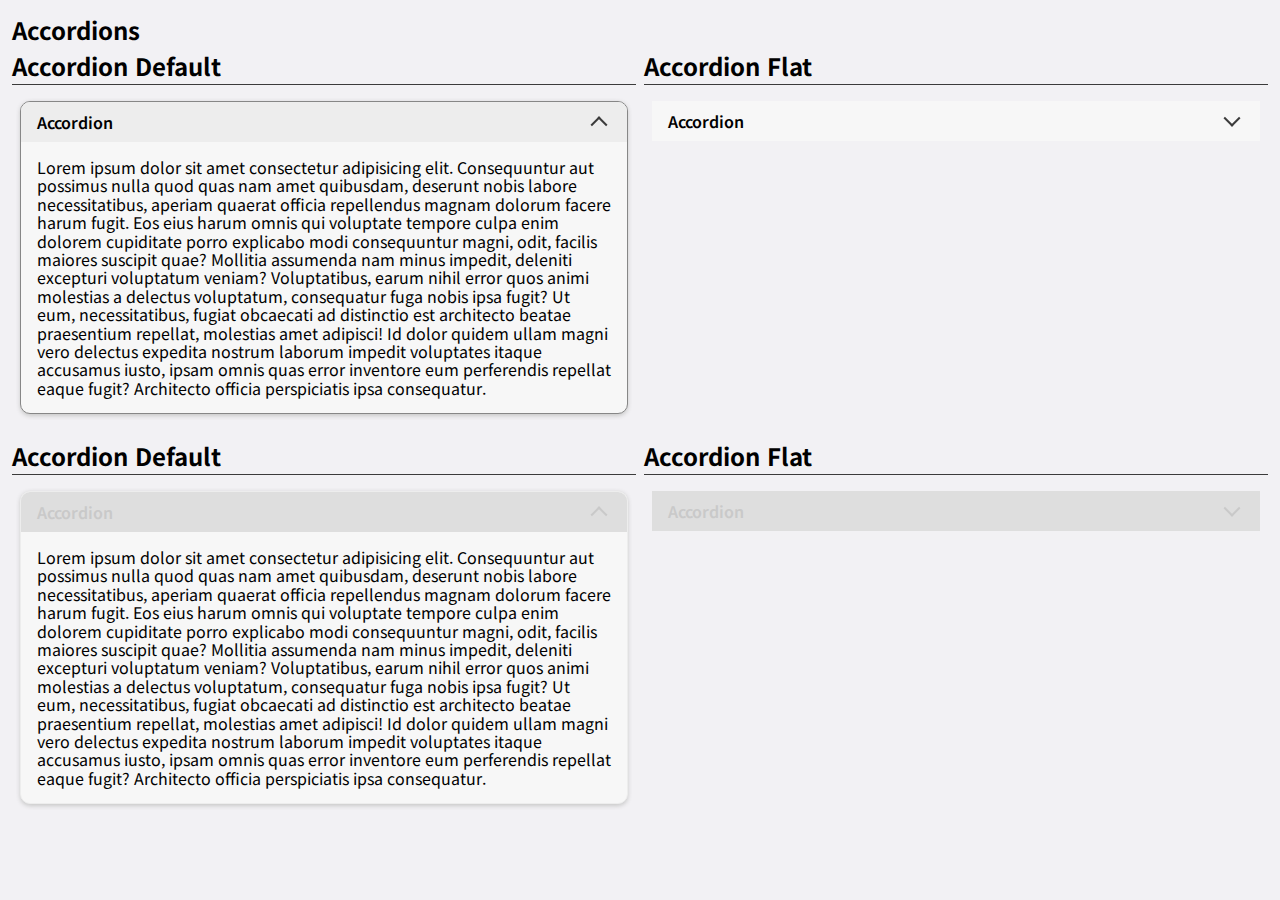
==== components/accordion/index.html @ 36c74463 "[DP] component 세팅 및 accordion 추가" ====
<!DOCTYPE html>
<html lang="ko">
  <head>
    <meta charset="UTF-8" />
    <meta name="viewport" content="width=device-width, initial-scale=1.0" />
    <title>Document</title>
    <link rel="stylesheet" href="../../resources/styles/common.css" />
    <link rel="stylesheet" href="../../resources/styles/dashboard.css" />
    <link rel="preconnect" href="https://fonts.googleapis.com" />
    <link rel="preconnect" href="https://fonts.gstatic.com" crossorigin />
    <link
      href="https://fonts.googleapis.com/css2?family=Noto+Sans+KR:wght@100..900&display=swap"
      rel="stylesheet"
    />
  </head>
  <body>
    <div class="wrapper">
      <!-- content -->
      <main class="content">
        <h1 class="text-x4l">Accordions</h1>
        <div class="box-wrapper" grid-xs="2">
          <section class="box-section">
            <h2 class="text-x4l box-section-title">Accordion Default</h2>
            <div class="box-section-cont">
              <!-- accordion -->
              <div class="accordion is-expand">
                <div class="accordion-header">
                  <span class="accordion-header-title">Accordion</span>
                  <button type="button" class="accordion-header-button">
                    열기/닫기
                  </button>
                </div>
                <div class="accordion-content">
                  Lorem ipsum dolor sit amet consectetur adipisicing elit.
                  Consequuntur aut possimus nulla quod quas nam amet quibusdam,
                  deserunt nobis labore necessitatibus, aperiam quaerat officia
                  repellendus magnam dolorum facere harum fugit. Eos eius harum
                  omnis qui voluptate tempore culpa enim dolorem cupiditate
                  porro explicabo modi consequuntur magni, odit, facilis maiores
                  suscipit quae? Mollitia assumenda nam minus impedit, deleniti
                  excepturi voluptatum veniam? Voluptatibus, earum nihil error
                  quos animi molestias a delectus voluptatum, consequatur fuga
                  nobis ipsa fugit? Ut eum, necessitatibus, fugiat obcaecati ad
                  distinctio est architecto beatae praesentium repellat,
                  molestias amet adipisci! Id dolor quidem ullam magni vero
                  delectus expedita nostrum laborum impedit voluptates itaque
                  accusamus iusto, ipsam omnis quas error inventore eum
                  perferendis repellat eaque fugit? Architecto officia
                  perspiciatis ipsa consequatur.
                </div>
              </div>
            </div>
            <!--// accordion -->
          </section>
          <section class="box-section">
            <h2 class="text-x4l box-section-title">Accordion Flat</h2>
            <div class="box-section-cont">
              <!-- accordion -->
              <div class="accordion accordion-flat">
                <div class="accordion-header">
                  <span class="accordion-header-title">Accordion</span>
                  <button type="button" class="accordion-header-button">
                    열기/닫기
                  </button>
                </div>
                <div class="accordion-content">
                  Lorem ipsum dolor sit amet, consectetur adipisicing elit.
                  Ipsum, expedita neque. Voluptatem inventore cumque nam veniam
                  quod, beatae eaque aut ducimus repellat nobis officiis atque
                  omnis voluptatum velit ipsa eligendi! Ex eveniet laudantium
                  autem quas. In, ratione officiis sint quas quia quis facere ea
                  ducimus id, totam praesentium impedit, aperiam voluptate
                  asperiores amet! Excepturi aut libero ex culpa, repudiandae
                  provident?
                </div>
              </div>
            </div>
            <!--// accordion -->
          </section>
          <section class="box-section">
            <h2 class="text-x4l box-section-title">Accordion Default</h2>
            <div class="box-section-cont">
              <!-- accordion -->
              <div class="accordion is-expand is-disabled">
                <div class="accordion-header">
                  <span class="accordion-header-title">Accordion</span>
                  <button type="button" class="accordion-header-button">
                    열기/닫기
                  </button>
                </div>
                <div class="accordion-content">
                  Lorem ipsum dolor sit amet consectetur adipisicing elit.
                  Consequuntur aut possimus nulla quod quas nam amet quibusdam,
                  deserunt nobis labore necessitatibus, aperiam quaerat officia
                  repellendus magnam dolorum facere harum fugit. Eos eius harum
                  omnis qui voluptate tempore culpa enim dolorem cupiditate
                  porro explicabo modi consequuntur magni, odit, facilis maiores
                  suscipit quae? Mollitia assumenda nam minus impedit, deleniti
                  excepturi voluptatum veniam? Voluptatibus, earum nihil error
                  quos animi molestias a delectus voluptatum, consequatur fuga
                  nobis ipsa fugit? Ut eum, necessitatibus, fugiat obcaecati ad
                  distinctio est architecto beatae praesentium repellat,
                  molestias amet adipisci! Id dolor quidem ullam magni vero
                  delectus expedita nostrum laborum impedit voluptates itaque
                  accusamus iusto, ipsam omnis quas error inventore eum
                  perferendis repellat eaque fugit? Architecto officia
                  perspiciatis ipsa consequatur.
                </div>
              </div>
            </div>
            <!--// accordion -->
          </section>
          <section class="box-section">
            <h2 class="text-x4l box-section-title">Accordion Flat</h2>
            <div class="box-section-cont">
              <!-- accordion -->
              <div class="accordion accordion-flat is-disabled">
                <div class="accordion-header">
                  <span class="accordion-header-title">Accordion</span>
                  <button type="button" class="accordion-header-button">
                    열기/닫기
                  </button>
                </div>
                <div class="accordion-content">
                  Lorem ipsum dolor sit amet, consectetur adipisicing elit.
                  Ipsum, expedita neque. Voluptatem inventore cumque nam veniam
                  quod, beatae eaque aut ducimus repellat nobis officiis atque
                  omnis voluptatum velit ipsa eligendi! Ex eveniet laudantium
                  autem quas. In, ratione officiis sint quas quia quis facere ea
                  ducimus id, totam praesentium impedit, aperiam voluptate
                  asperiores amet! Excepturi aut libero ex culpa, repudiandae
                  provident?
                </div>
              </div>
            </div>
            <!--// accordion -->
          </section>
        </div>
      </main>
      <!--// content -->
    </div>
    <script src="https://ajax.aspnetcdn.com/ajax/jQuery/jquery-3.7.1.min.js"></script>
    <script src="../../resources/js/dashboard/pageListData.js"></script>
    <script src="../../resources/js/dashboard/utilsData.js"></script>
    <script src="../../resources/js/dashboard/module.function.js"></script>
    <script src="../../resources/js/dashboard/dashboard.js"></script>
    <script>
      $(function () {
        handleAccordion();
      });
    </script>
    <script>
      function handleAccordion() {
        var component = document.querySelectorAll(".accordion");
        component.forEach(function (item) {
          var handler = item.querySelector(".accordion-header-button");
          handler.addEventListener("click", function (e) {
            if (!item.classList.contains("is-disabled")) {
              item.classList.toggle("is-expand");
            }
          });
        });
      }
    </script>
  </body>
</html>
---- resources/styles/common.css ----
@import url(normalize.css);
@import url(variable.css);
@import url(fonts.css);

/* import components */
@import url(component/forms.css);
@import url(component/accordion.css);

/* TODO: import layouts */
.wrapper {
  height: 100dvh;
  background: var(--suface-primary);
}
.content {
  padding: var(--space-12);
}
.txt-left {
  text-align: left;
}

/* box componets */
.box-wrapper {
  display: grid;
  align-items: start;
  gap: var(--space-8);

  /*TODO: [ ] grid 계산 필요 */
  &[grid-xs="2"] {
    grid-template-columns: repeat(2, 1fr);
  }
  &[grid-xs="3"] {
    grid-template-columns: repeat(3, 1fr);
  }
  &[grid-xs="4"] {
    grid-template-columns: repeat(4, 1fr);
  }
  &[grid-xs="5"] {
    grid-template-columns: repeat(5, 1fr);
  }
  &[grid-xs="6"] {
    grid-template-columns: repeat(6, 1fr);
  }
  &[grid-xs="7"] {
    grid-template-columns: repeat(7, 1fr);
  }
  &[grid-xs="8"] {
    grid-template-columns: repeat(8, 1fr);
  }
  &[grid-xs="9"] {
    grid-template-columns: repeat(9, 1fr);
  }
  &[grid-xs="10"] {
    grid-template-columns: repeat(10, 1fr);
  }
  &[grid-xs="11"] {
    grid-template-columns: repeat(11, 1fr);
  }
  &[grid-xs="12"] {
    grid-template-columns: repeat(12, 1fr);
  }
}
.box-section {
  .box-section-title {
    border-bottom: 1px solid var(--gray-900);
  }
  .box-section-cont {
    padding: var(--space-8);
    margin: var(--space-8) 0;
    /* background: var(--gray-200); */
  }
}
---- resources/styles/dashboard.css ----
/* input */
.checkbox {
  position: absolute;
  left: -999em;
  top: -999em;
  visibility: hidden;
  opacity: 0;

  & + .label-checkbox {
    display: flex;
    align-items: center;
    column-gap: var(--space-4);
    padding: var(--space-4) var(--space-8);
    border-radius: var(--bdrxs);
    background: var(--gray-600);
    color: var(--white);
    border-radius: var(--bdrxs);
    transition: width 0.35s;
    cursor: pointer;
  }
  &:checked + .label-checkbox {
    background: var(--color-primary);
  }
}

/* header */
.header {
  display: flex;
  flex-direction: column;
  justify-content: space-between;
  padding: var(--space-12);
  background: var(--color-primary);

  & .header-title {
    color: var(--white);
  }
  & .header-info {
    display: flex;
    justify-content: flex-end;
    align-items: center;
    color: var(--white);
    column-gap: var(--space-4);
  }
  & .header-info li {
    display: flex;
    align-items: center;
    column-gap: var(--space-4);
    font-size: var(--font-size-12);
  }
  & .header-info li:before {
    content: "";
    width: 1px;
    height: 12px;
    display: block;
    background: var(--gray-400);
  }
  & .header-info li:first-of-type:before {
    display: none;
  }

  & .status-info li {
    margin-top: auto;
  }
}
.status-bar-wrapper {
  display: flex;
  flex-wrap: wrap;
  justify-content: space-between;
  width: 150px;
  row-gap: var(--space-8);
  align-items: flex-end;

  & strong {
    margin-top: auto;
  }
}
.status-bar-tit {
  font-size: var(--font-size-20);
}
.status-bar {
  overflow: hidden;
  position: relative;
  width: 150px;
  height: 10px;
  border-radius: var(--bdrmd);
  background: var(--gray-400);
  box-shadow: inset 0 5px 5px var(--gray-600);

  & .status-bar-inner {
    position: absolute;
    left: 0;
    top: 0;
    bottom: 0;
    background: var(--enabled);
    border-top-right-radius: var(--bdrxs);
    border-bottom-right-radius: var(--bdrxs);
    transition: width 0.15s 0.35s;
  }
}
/* status legend */
.box-status-legend {
  display: flex;
  align-items: center;
  justify-content: flex-end;
  column-gap: var(--space-8);

  & .tit-status {
    margin: 0;
    font-size: var(--font-size-12);
  }
  & .list-status {
    display: flex;
    align-items: center;
    column-gap: var(--space-8);
    font-size: var(--font-size-12);
    font-weight: bold;
  }
}
.item-status {
  display: flex;
  align-items: center;
  column-gap: var(--space-4);
  padding: var(--space-4) var(--space-8);
  color: var(--white);
  border-radius: var(--bdrxs);
}
.box-status-legend .reported-date {
  margin-right: auto;
  font-size: var(--font-size-12);
  font-weight: bold;
}
.todo {
  background: var(--gray-800);
}
.on-track {
  background: var(--normal);
}
.done {
  background: var(--enabled);
}
.at-risk {
  background: var(--warning);
}
.high-risk {
  background: var(--critical);
}

/* box-status-util */
.box-status-util {
  display: flex;
  align-items: center;
  column-gap: var(--space-8);
  margin-top: 16px;
}
.status-checkbox {
  display: flex;
  align-items: center;
  column-gap: var(--space-8);
}
.filter-status ul {
  display: flex;
  align-items: center;
  font-size: var(--font-size-12);
  column-gap: var(--space-4);

  & li {
    display: flex;
    align-items: center;
    column-gap: var(--space-4);
  }
  & .checkbox:checked + .label-checkbox.on-track {
    background: var(--normal);
  }
  & .checkbox:checked + .label-checkbox.at-risk {
    background: var(--warning);
  }
  & .checkbox:checked + .label-checkbox.high-risk {
    background: var(--critical);
  }
}

/* table */
.table {
  width: 100%;
  border-collapse: collapse;
  background-color: var(--white);
  font-size: var(--font-size-12);

  & thead {
    box-shadow: var(--space-4) var(--space-4) 10px rgba(0, 0, 0, 0.1);
  }

  & td {
    padding: var(--space-8);
    border-bottom: 1px solid var(--gray-400);
    text-align: center;
  }
  & td.txt-left {
    text-align: left;
  }

  & th {
    padding: var(--space-8);
    text-align: center;
    border-top: 2px solid var(--black);
    border-bottom: 2px solid var(--black);
    color: var(--black);
  }

  & tbody tr:hover {
    background-color: var(--gray-50);
    cursor: pointer;
  }

  & .status-cell {
    display: flex;
    align-items: center;
    justify-content: center;
    column-gap: var(--space-4);
  }
  & .status {
    display: inline-flex;
    width: 10px;
    height: 10px;
    border-radius: var(--bdrfull);
  }
}

.page-list {
  margin-top: 16px;
}

/* comment style */
.comment-list li {
  display: flex;
  align-items: center;
  gap: var(--space-4);

  &:before {
    content: "";
    width: 3px;
    height: 3px;
    border-radius: var(--bdrxs);
    background: var(--gray-800);
  }
  &.nodata {
    justify-content: center;
  }
  &.nodata::before {
    display: none;
  }
}

.icon-new {
  display: inline-block;
  margin-right: var(--space-4);
  padding: var(--space-4);
  font-size: var(--font-size-8);
  color: var(--white);
  font-style: normal;
  border-radius: var(--bdrxs);
  background: var(--color-primary);
}

/* 우선순위 */
.wrap-priority {
  display: grid;
  grid-template-columns: repeat(5, 1fr);
  align-items: center;
  padding: 0 2px;
  column-gap: 2px;
  border-style: solid;
  border-width: 2px;
  border-radius: var(--bdrxs);
  height: 12px;
  width: calc(100% - 10px);
  background: var(--white);

  & .item-priority {
    height: calc(100% - 2px);

    &:nth-child(1) {
      border-top-left-radius: var(--bdrxxs);
      border-bottom-left-radius: var(--bdrxxs);
    }
    &:nth-child(5) {
      border-top-right-radius: var(--bdrxxs);
      border-bottom-right-radius: var(--bdrxxs);
    }
  }
  &.lv-1 {
    border-color: var(--enabled);
  }
  &.lv-1 .item-priority {
    background: var(--enabled);
  }
  &.lv-2 {
    border-color: var(--normal);
  }
  &.lv-2 .item-priority {
    background: var(--normal);
  }
  &.lv-3 {
    border-color: var(--caution);
  }
  &.lv-3 .item-priority {
    background: var(--caution);
  }
  &.lv-4 {
    border-color: var(--warning);

    & .item-priority {
      background: var(--warning);
    }
  }
  &.lv-5 {
    border-color: var(--critical);
  }
  &.lv-5 .item-priority {
    background: var(--critical);
  }
}

/* 기능명세 */
.wrap-specs {
  display: flex;
  flex-direction: column;
  gap: var(--space-4);

  & .item-specs {
    display: flex;
    justify-content: flex-start;
    align-items: center;
    margin: 0;
    font-size: var(--font-size-12);
  }
}

/* 수정사항 */
.progress {
  display: flex;
  align-items: center;
  justify-content: center;
  padding: var(--space-4) 2px;
  border-radius: var(--bdrxs);
  color: var(--white);

  &.status-pending {
    background: var(--disabled);
  }
  &.status-ongoing {
    background: var(--normal);
  }
  &.status-done {
    background: var(--enabled);
  }
}
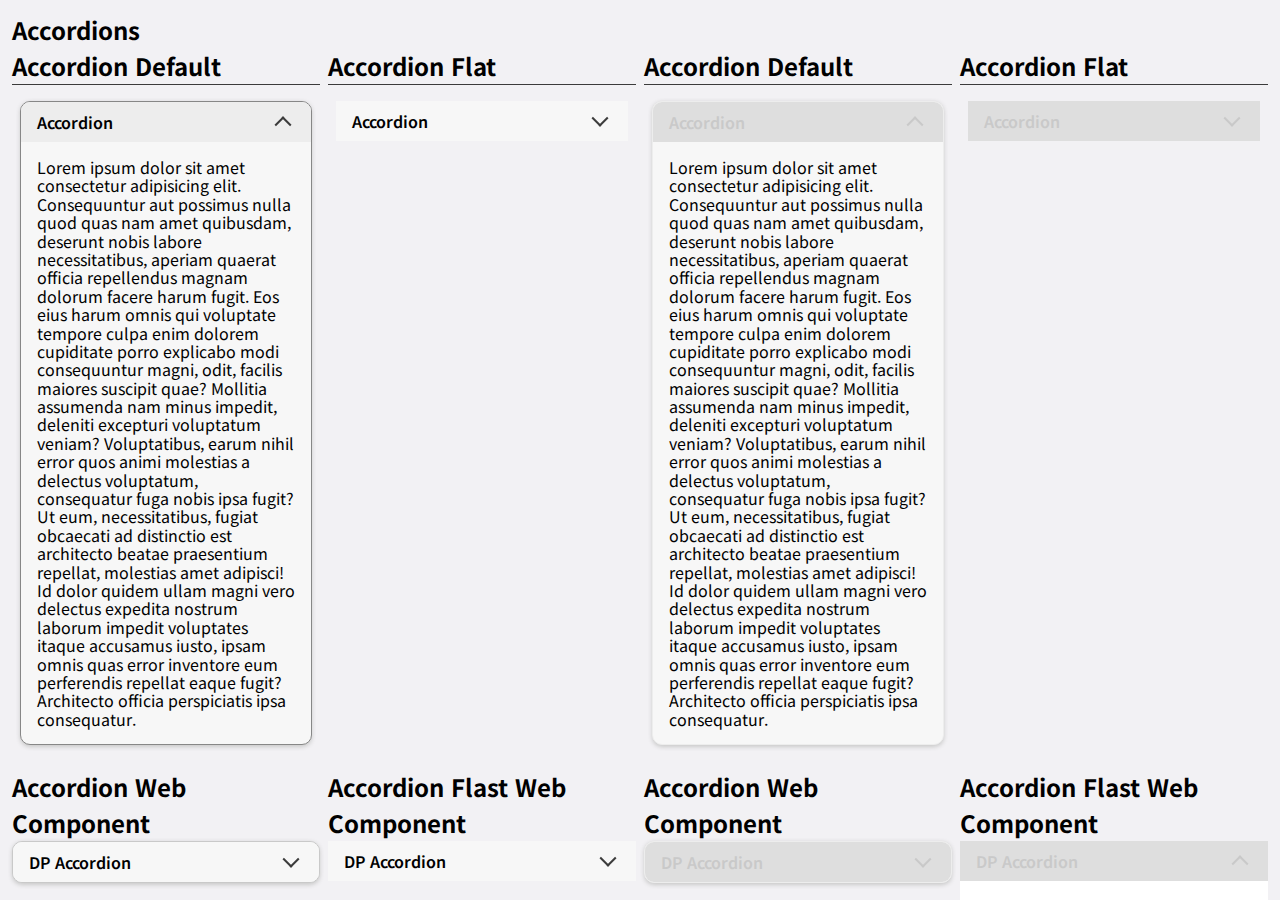
==== commit ab98f5a4: "[DP] 웹컴포넌트 생성 : Accordion" ====
--- a/components/accordion/index.html
+++ b/components/accordion/index.html
@@ -5,7 +5,6 @@
     <meta name="viewport" content="width=device-width, initial-scale=1.0" />
     <title>Document</title>
     <link rel="stylesheet" href="../../resources/styles/common.css" />
-    <link rel="stylesheet" href="../../resources/styles/dashboard.css" />
     <link rel="preconnect" href="https://fonts.googleapis.com" />
     <link rel="preconnect" href="https://fonts.gstatic.com" crossorigin />
     <link
@@ -18,7 +17,7 @@
       <!-- content -->
       <main class="content">
         <h1 class="text-x4l">Accordions</h1>
-        <div class="box-wrapper" grid-xs="2">
+        <div class="box-wrapper" grid-xs="4">
           <section class="box-section">
             <h2 class="text-x4l box-section-title">Accordion Default</h2>
             <div class="box-section-cont">
@@ -135,15 +134,79 @@
             </div>
             <!--// accordion -->
           </section>
+          <!-- wep component -->
+          <section class="sec-boxtion">
+            <h2 class="text-x4l box-section-title">Accordion Web Component</h2>
+            <dp-accordion
+              acc-title="DP Accordion"
+              acc-content="Lorem ipsum dolor sit amet, consectetur adipisicing elit.
+            Ipsum, expedita neque. Voluptatem inventore cumque nam veniam
+            quod, beatae eaque aut ducimus repellat nobis officiis atque
+            omnis voluptatum velit ipsa eligendi! Ex eveniet laudantium
+            autem quas. In, ratione officiis sint quas quia quis facere ea
+            ducimus id, totam praesentium impedit, aperiam voluptate
+            asperiores amet! Excepturi aut libero ex culpa, repudiandae
+            provident?"
+            />
+          </section>
+          <section class="sec-boxtion">
+            <h2 class="text-x4l box-section-title">
+              Accordion Flast Web Component
+            </h2>
+            <dp-accordion
+              acc-title="DP Accordion"
+              acc-content="Lorem ipsum dolor sit amet, consectetur adipisicing elit.
+            Ipsum, expedita neque. Voluptatem inventore cumque nam veniam
+            quod, beatae eaque aut ducimus repellat nobis officiis atque
+            omnis voluptatum velit ipsa eligendi! Ex eveniet laudantium
+            autem quas. In, ratione officiis sint quas quia quis facere ea
+            ducimus id, totam praesentium impedit, aperiam voluptate
+            asperiores amet! Excepturi aut libero ex culpa, repudiandae
+            provident?"
+              acc-isflat="true"
+            />
+          </section>
+          <section class="sec-boxtion">
+            <h2 class="text-x4l box-section-title">Accordion Web Component</h2>
+            <dp-accordion
+              acc-title="DP Accordion"
+              acc-content="Lorem ipsum dolor sit amet, consectetur adipisicing elit.
+            Ipsum, expedita neque. Voluptatem inventore cumque nam veniam
+            quod, beatae eaque aut ducimus repellat nobis officiis atque
+            omnis voluptatum velit ipsa eligendi! Ex eveniet laudantium
+            autem quas. In, ratione officiis sint quas quia quis facere ea
+            ducimus id, totam praesentium impedit, aperiam voluptate
+            asperiores amet! Excepturi aut libero ex culpa, repudiandae
+            provident?"
+              acc-isDisable="true"
+            />
+          </section>
+          <section class="sec-boxtion">
+            <h2 class="text-x4l box-section-title">
+              Accordion Flast Web Component
+            </h2>
+            <dp-accordion
+              acc-title="DP Accordion"
+              acc-content="Lorem ipsum dolor sit amet, consectetur adipisicing elit.
+            Ipsum, expedita neque. Voluptatem inventore cumque nam veniam
+            quod, beatae eaque aut ducimus repellat nobis officiis atque
+            omnis voluptatum velit ipsa eligendi! Ex eveniet laudantium
+            autem quas. In, ratione officiis sint quas quia quis facere ea
+            ducimus id, totam praesentium impedit, aperiam voluptate
+            asperiores amet! Excepturi aut libero ex culpa, repudiandae
+            provident?"
+              acc-isflat="true"
+              acc-isDisable="true"
+              acc-isExpand="true"
+            />
+          </section>
+          <!-- wep component -->
         </div>
       </main>
       <!--// content -->
     </div>
     <script src="https://ajax.aspnetcdn.com/ajax/jQuery/jquery-3.7.1.min.js"></script>
-    <script src="../../resources/js/dashboard/pageListData.js"></script>
-    <script src="../../resources/js/dashboard/utilsData.js"></script>
-    <script src="../../resources/js/dashboard/module.function.js"></script>
-    <script src="../../resources/js/dashboard/dashboard.js"></script>
+    <script src="../../resources/js/components/accordion.js"></script>
     <script>
       $(function () {
         handleAccordion();
--- a/resources/styles/common.css
+++ b/resources/styles/common.css
@@ -8,6 +8,8 @@
 
 /* TODO: import layouts */
 .wrapper {
+  overflow: hidden;
+  overflow-y: auto;
   height: 100dvh;
   background: var(--suface-primary);
 }
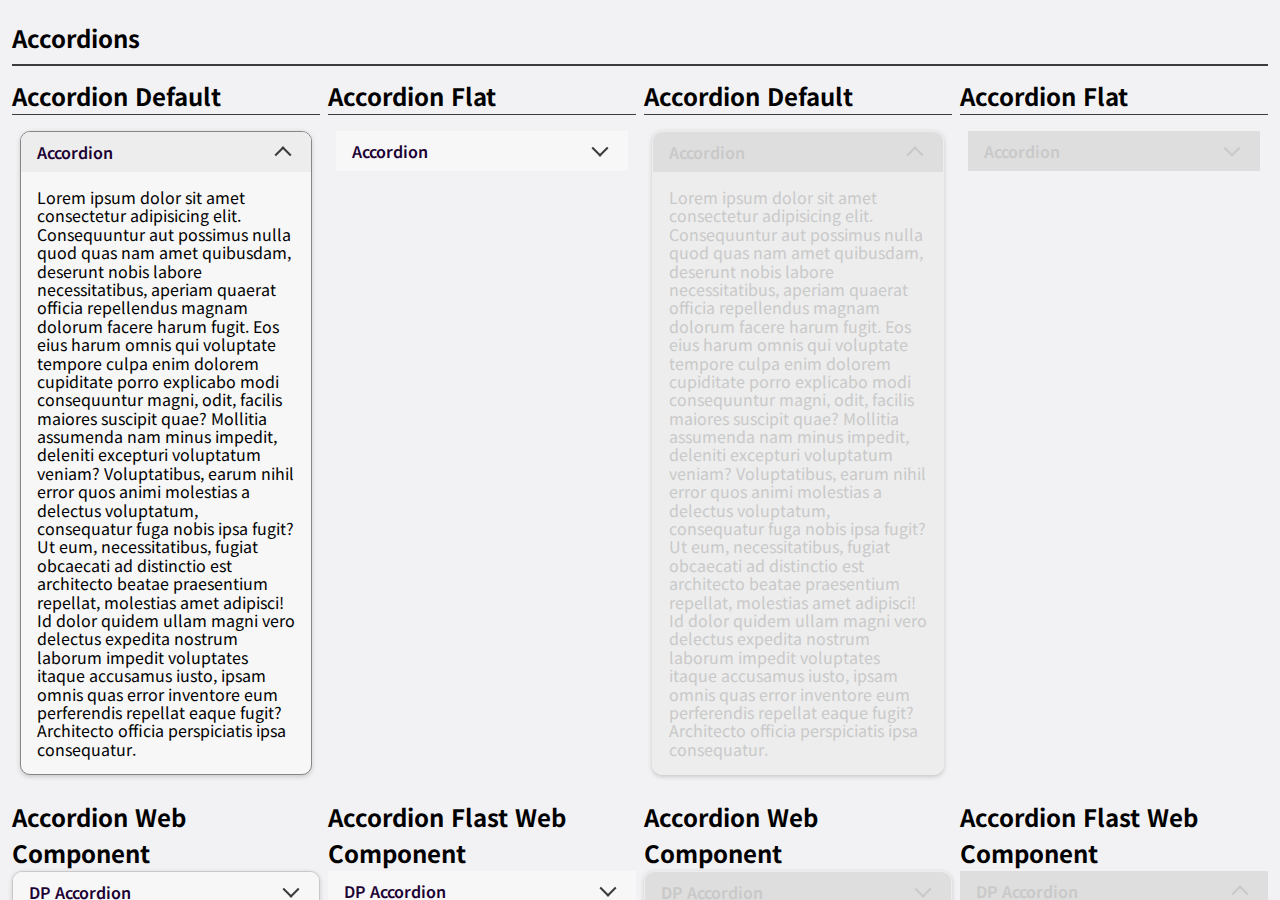
==== commit 54f9ac74: "[DP] Alert component 생성" ====
--- a/components/accordion/index.html
+++ b/components/accordion/index.html
@@ -16,10 +16,10 @@
     <div class="wrapper">
       <!-- content -->
       <main class="content">
-        <h1 class="text-x4l">Accordions</h1>
+        <h1 class="text-4xl content-title">Accordions</h1>
         <div class="box-wrapper" grid-xs="4">
           <section class="box-section">
-            <h2 class="text-x4l box-section-title">Accordion Default</h2>
+            <h2 class="text-4xl box-section-title">Accordion Default</h2>
             <div class="box-section-cont">
               <!-- accordion -->
               <div class="accordion is-expand">
@@ -52,7 +52,7 @@
             <!--// accordion -->
           </section>
           <section class="box-section">
-            <h2 class="text-x4l box-section-title">Accordion Flat</h2>
+            <h2 class="text-4xl box-section-title">Accordion Flat</h2>
             <div class="box-section-cont">
               <!-- accordion -->
               <div class="accordion accordion-flat">
@@ -77,7 +77,7 @@
             <!--// accordion -->
           </section>
           <section class="box-section">
-            <h2 class="text-x4l box-section-title">Accordion Default</h2>
+            <h2 class="text-4xl box-section-title">Accordion Default</h2>
             <div class="box-section-cont">
               <!-- accordion -->
               <div class="accordion is-expand is-disabled">
@@ -110,7 +110,7 @@
             <!--// accordion -->
           </section>
           <section class="box-section">
-            <h2 class="text-x4l box-section-title">Accordion Flat</h2>
+            <h2 class="text-4xl box-section-title">Accordion Flat</h2>
             <div class="box-section-cont">
               <!-- accordion -->
               <div class="accordion accordion-flat is-disabled">
@@ -136,21 +136,21 @@
           </section>
           <!-- wep component -->
           <section class="sec-boxtion">
-            <h2 class="text-x4l box-section-title">Accordion Web Component</h2>
-            <dp-accordion
-              acc-title="DP Accordion"
-              acc-content="Lorem ipsum dolor sit amet, consectetur adipisicing elit.
-            Ipsum, expedita neque. Voluptatem inventore cumque nam veniam
-            quod, beatae eaque aut ducimus repellat nobis officiis atque
-            omnis voluptatum velit ipsa eligendi! Ex eveniet laudantium
-            autem quas. In, ratione officiis sint quas quia quis facere ea
-            ducimus id, totam praesentium impedit, aperiam voluptate
-            asperiores amet! Excepturi aut libero ex culpa, repudiandae
-            provident?"
-            />
-          </section>
-          <section class="sec-boxtion">
-            <h2 class="text-x4l box-section-title">
+            <h2 class="text-4xl box-section-title">Accordion Web Component</h2>
+            <dp-accordion
+              acc-title="DP Accordion"
+              acc-content="Lorem ipsum dolor sit amet, consectetur adipisicing elit.
+            Ipsum, expedita neque. Voluptatem inventore cumque nam veniam
+            quod, beatae eaque aut ducimus repellat nobis officiis atque
+            omnis voluptatum velit ipsa eligendi! Ex eveniet laudantium
+            autem quas. In, ratione officiis sint quas quia quis facere ea
+            ducimus id, totam praesentium impedit, aperiam voluptate
+            asperiores amet! Excepturi aut libero ex culpa, repudiandae
+            provident?"
+            />
+          </section>
+          <section class="sec-boxtion">
+            <h2 class="text-4xl box-section-title">
               Accordion Flast Web Component
             </h2>
             <dp-accordion
@@ -167,7 +167,7 @@
             />
           </section>
           <section class="sec-boxtion">
-            <h2 class="text-x4l box-section-title">Accordion Web Component</h2>
+            <h2 class="text-4xl box-section-title">Accordion Web Component</h2>
             <dp-accordion
               acc-title="DP Accordion"
               acc-content="Lorem ipsum dolor sit amet, consectetur adipisicing elit.
@@ -182,7 +182,7 @@
             />
           </section>
           <section class="sec-boxtion">
-            <h2 class="text-x4l box-section-title">
+            <h2 class="text-4xl box-section-title">
               Accordion Flast Web Component
             </h2>
             <dp-accordion
--- a/resources/styles/common.css
+++ b/resources/styles/common.css
@@ -3,8 +3,11 @@
 @import url(fonts.css);
 
 /* import components */
+@import url(component/icons.css);
+@import url(component/buttons.css);
 @import url(component/forms.css);
 @import url(component/accordion.css);
+@import url(component/alert.css);
 
 /* TODO: import layouts */
 .wrapper {
@@ -15,6 +18,11 @@
 }
 .content {
   padding: var(--space-12);
+
+  .content-title {
+    padding: var(--space-8) 0;
+    border-bottom: 2px solid var(--gray-900);
+  }
 }
 .txt-left {
   text-align: left;
@@ -25,6 +33,7 @@
   display: grid;
   align-items: start;
   gap: var(--space-8);
+  margin: var(--space-12) 0;
 
   /*TODO: [ ] grid 계산 필요 */
   &[grid-xs="2"] {
